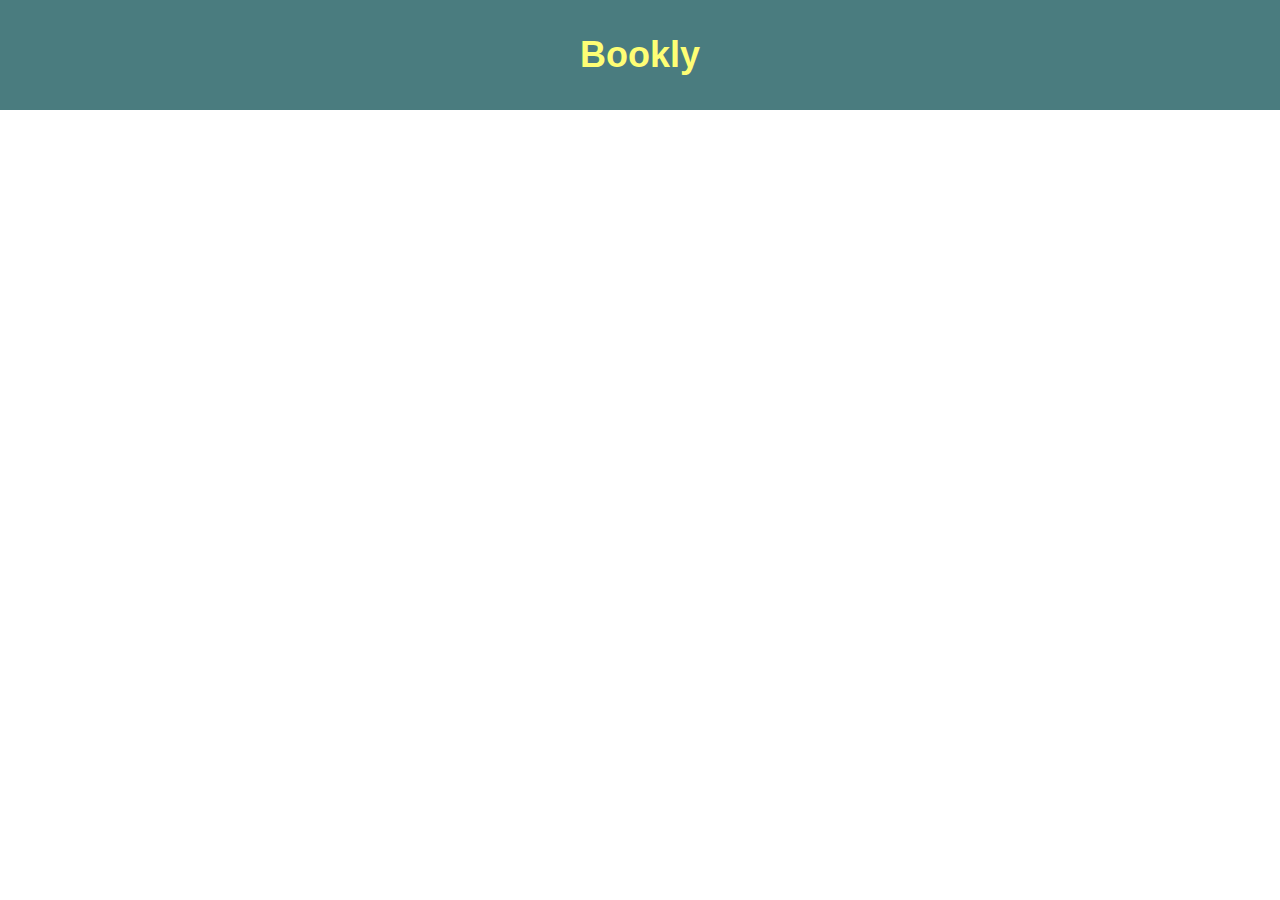
==== block-BJaaed/code/index.html @ b036bd87 "html begone" ====
<!DOCTYPE html>
<html lang="en">
  <head>
    <meta charset="UTF-8" />
    <meta name="viewport" content="width=device-width, initial-scale=1.0" />
    <title>Books for learning JavaScript</title>
    <link rel="stylesheet" href="style.css" />
  </head>
  <body>
    <header>
      <h1>Bookly</h1>
    </header>
    <main class="flex">
      <ul>
      </ul>
    </main>
    <script src="script.js"></script>
  </body>
</html>
---- block-BJaaed/code/style.css ----
html, body, div, span, applet, object, iframe,
h1, h2, h3, h4, h5, h6, p, blockquote, pre,
a, abbr, acronym, address, big, cite, code,
del, dfn, em, img, ins, kbd, q, s, samp,
small, strike, strong, sub, sup, tt, var,
b, u, i, center,
dl, dt, dd, ol, ul, li,
fieldset, form, label, legend,
table, caption, tbody, tfoot, thead, tr, th, td,
article, aside, canvas, details, embed, 
figure, figcaption, footer, header, hgroup, 
menu, nav, output, ruby, section, summary,
time, mark, audio, video {
    margin: 0;
    padding: 0;
    border: 0;
    font-size: 100%;
    font: inherit;
    vertical-align: baseline;
}
/* HTML5 display-role reset for older browsers */
article, aside, details, figcaption, figure, 
footer, header, hgroup, menu, nav, section {
    display: block;
}
body {
    line-height: 1;
}
ol, ul {
    list-style: none;
}
blockquote, q {
    quotes: none;
}
blockquote:before, blockquote:after,
q:before, q:after {
    content: '';
    content: none;
}
table {
    border-collapse: collapse;
    border-spacing: 0;
}

/* Actual styling begins */

h1 {
    background-color: #4A7C7F;
    font-size: 36px;
    font-family: Verdana, Geneva, Tahoma, sans-serif;
    font-weight: 600;
    color: #FEFE75;
    padding: 37px;
    text-align: center;
    margin: 0 auto;
}
main {
    background-color: #FCF5E9;
}
.flex {
    display: flex;
}
ul {
    background-color: white;
    width: 30%;
    display: flex;
    margin: 0 auto;
}
img {
    width: auto;
    height: 50%;
    display: flex;
    justify-content: center;
}
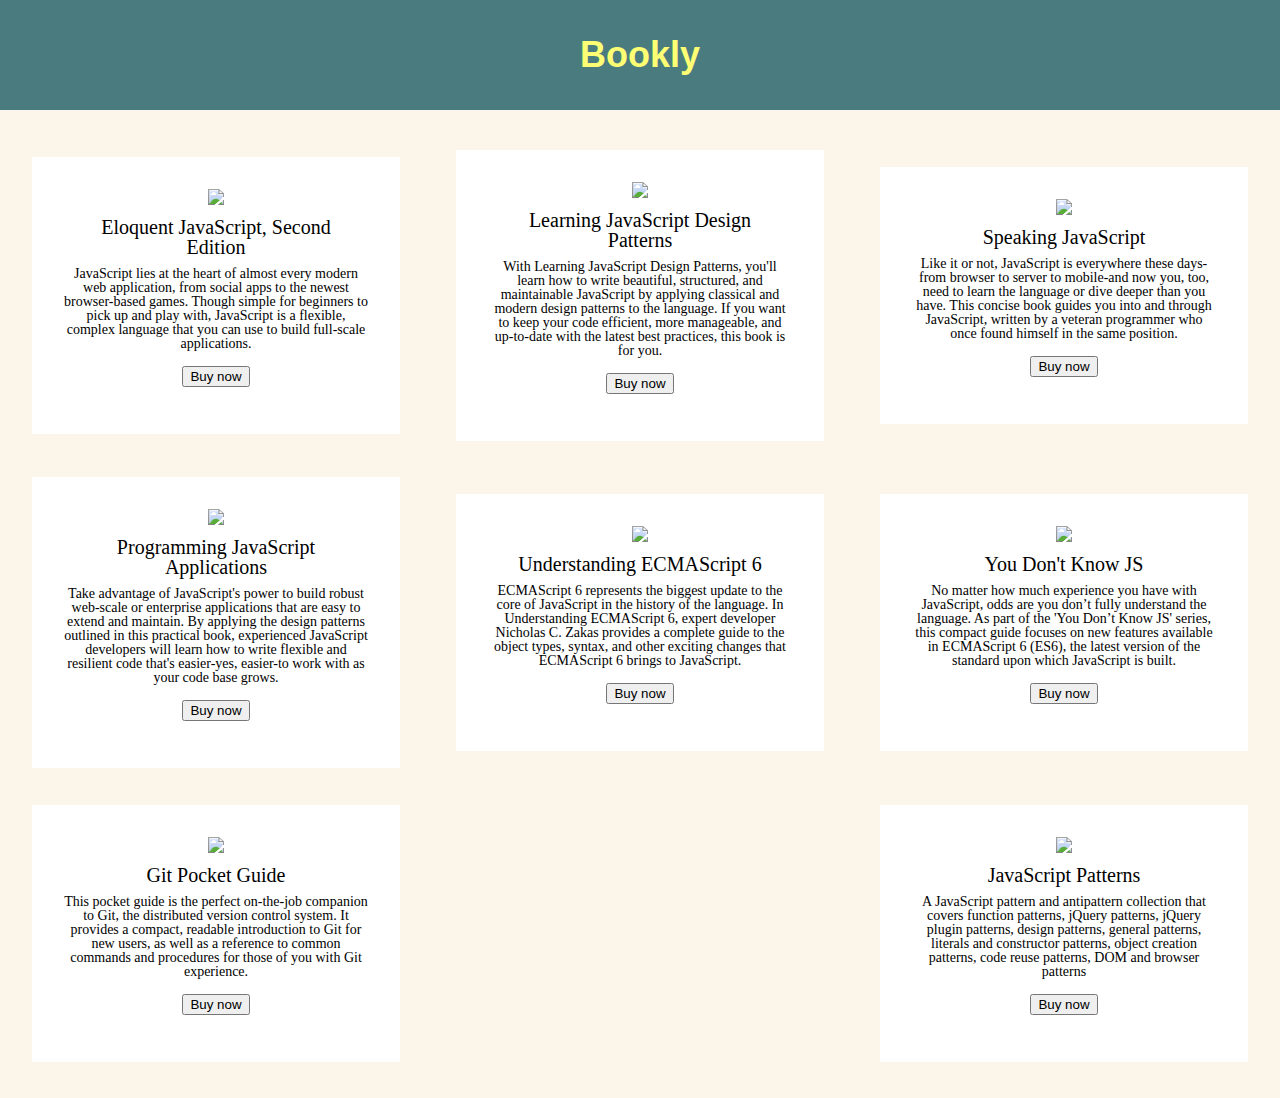
==== commit d0d5f862: "success!" git commit -m "success?" "" ====
--- a/block-BJaaed/code/index.html
+++ b/block-BJaaed/code/index.html
@@ -7,13 +7,17 @@
     <link rel="stylesheet" href="style.css" />
   </head>
   <body>
-    <header>
+    <header class="header">
       <h1>Bookly</h1>
     </header>
-    <main class="flex">
-      <ul>
-      </ul>
+    <main class="container flex wrap">
+      <!-- <div class="book-container">
+        <img src="https://eloquentjavascript.net/img/cover.jpg" alt="eloquent-js">
+        <h2>Eloquent Javascript, Second edition</h2>
+        <p>Author: Marijn Haverbeke</p>
+        <button>Buy now</button>
+      </div> -->
+      <script src="script.js"></script>
     </main>
-    <script src="script.js"></script>
   </body>
 </html>
--- a/block-BJaaed/code/style.css
+++ b/block-BJaaed/code/style.css
@@ -42,6 +42,27 @@
     border-spacing: 0;
 }
 
+/* Generic styling cues */
+
+.container {
+    max-width: 1300px;
+    margin: 0 auto;
+    padding: 0 32px;
+}
+body {
+    color: black;
+    font-size: 13px;
+    background-color: #FCF5E9;
+}
+.flex {
+    display: flex;
+    justify-content: space-between;
+    align-items: center;
+}
+.wrap {
+    flex-wrap: wrap;
+}
+
 /* Actual styling begins */
 
 h1 {
@@ -54,21 +75,30 @@
     text-align: center;
     margin: 0 auto;
 }
-main {
-    background-color: #FCF5E9;
+.header {
+    padding-bottom: 40px;
 }
-.flex {
-    display: flex;
-}
-ul {
+div {
     background-color: white;
-    width: 30%;
-    display: flex;
-    margin: 0 auto;
+    padding: 32px;
+    width: 25%;
+    text-align: center;
+    margin-bottom: 3%;
 }
 img {
-    width: auto;
-    height: 50%;
-    display: flex;
-    justify-content: center;
-}+    width: 50%;
+    align-items: center;
+}
+h2 {
+    font-size: 20px;
+    text-align: center;
+    padding: 10px;
+}
+p {
+    font-size: 14px;
+    text-align: center;
+}
+button {
+    margin: 15px;
+    text-align: center;
+}
